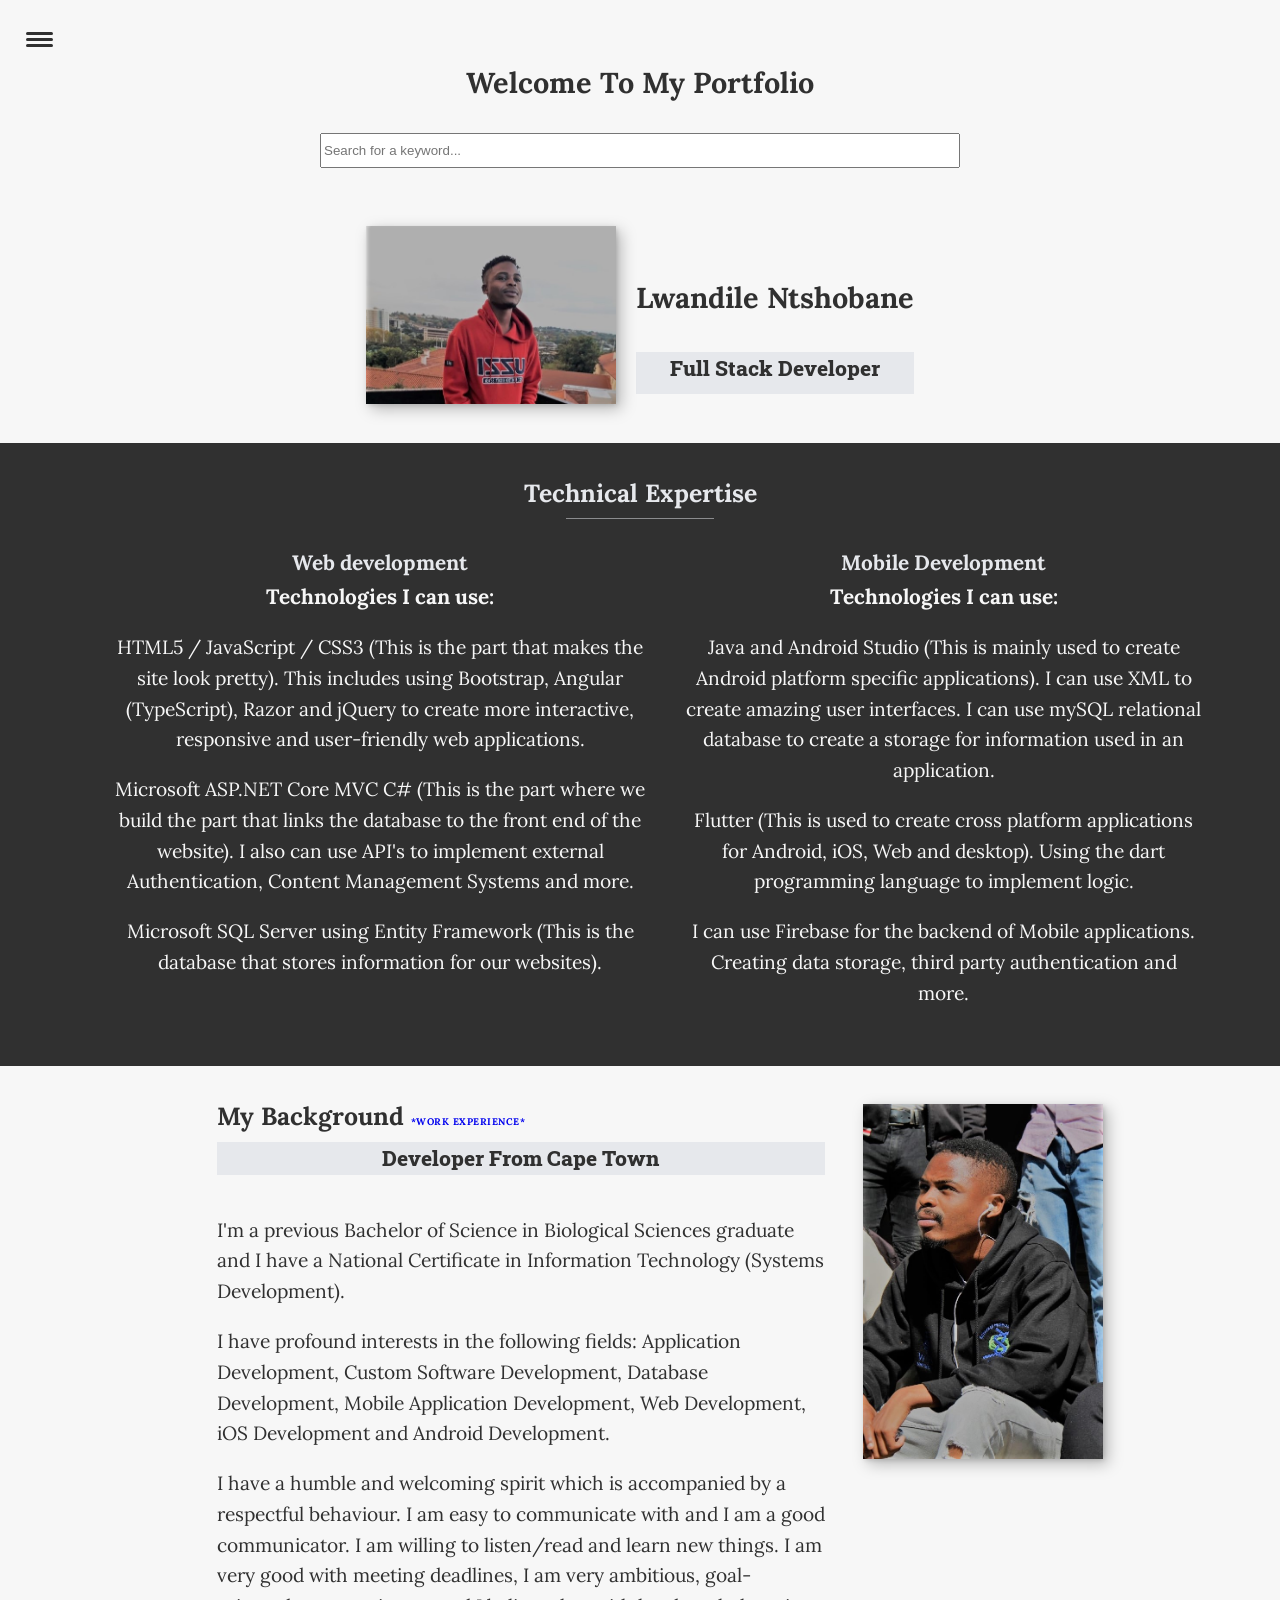
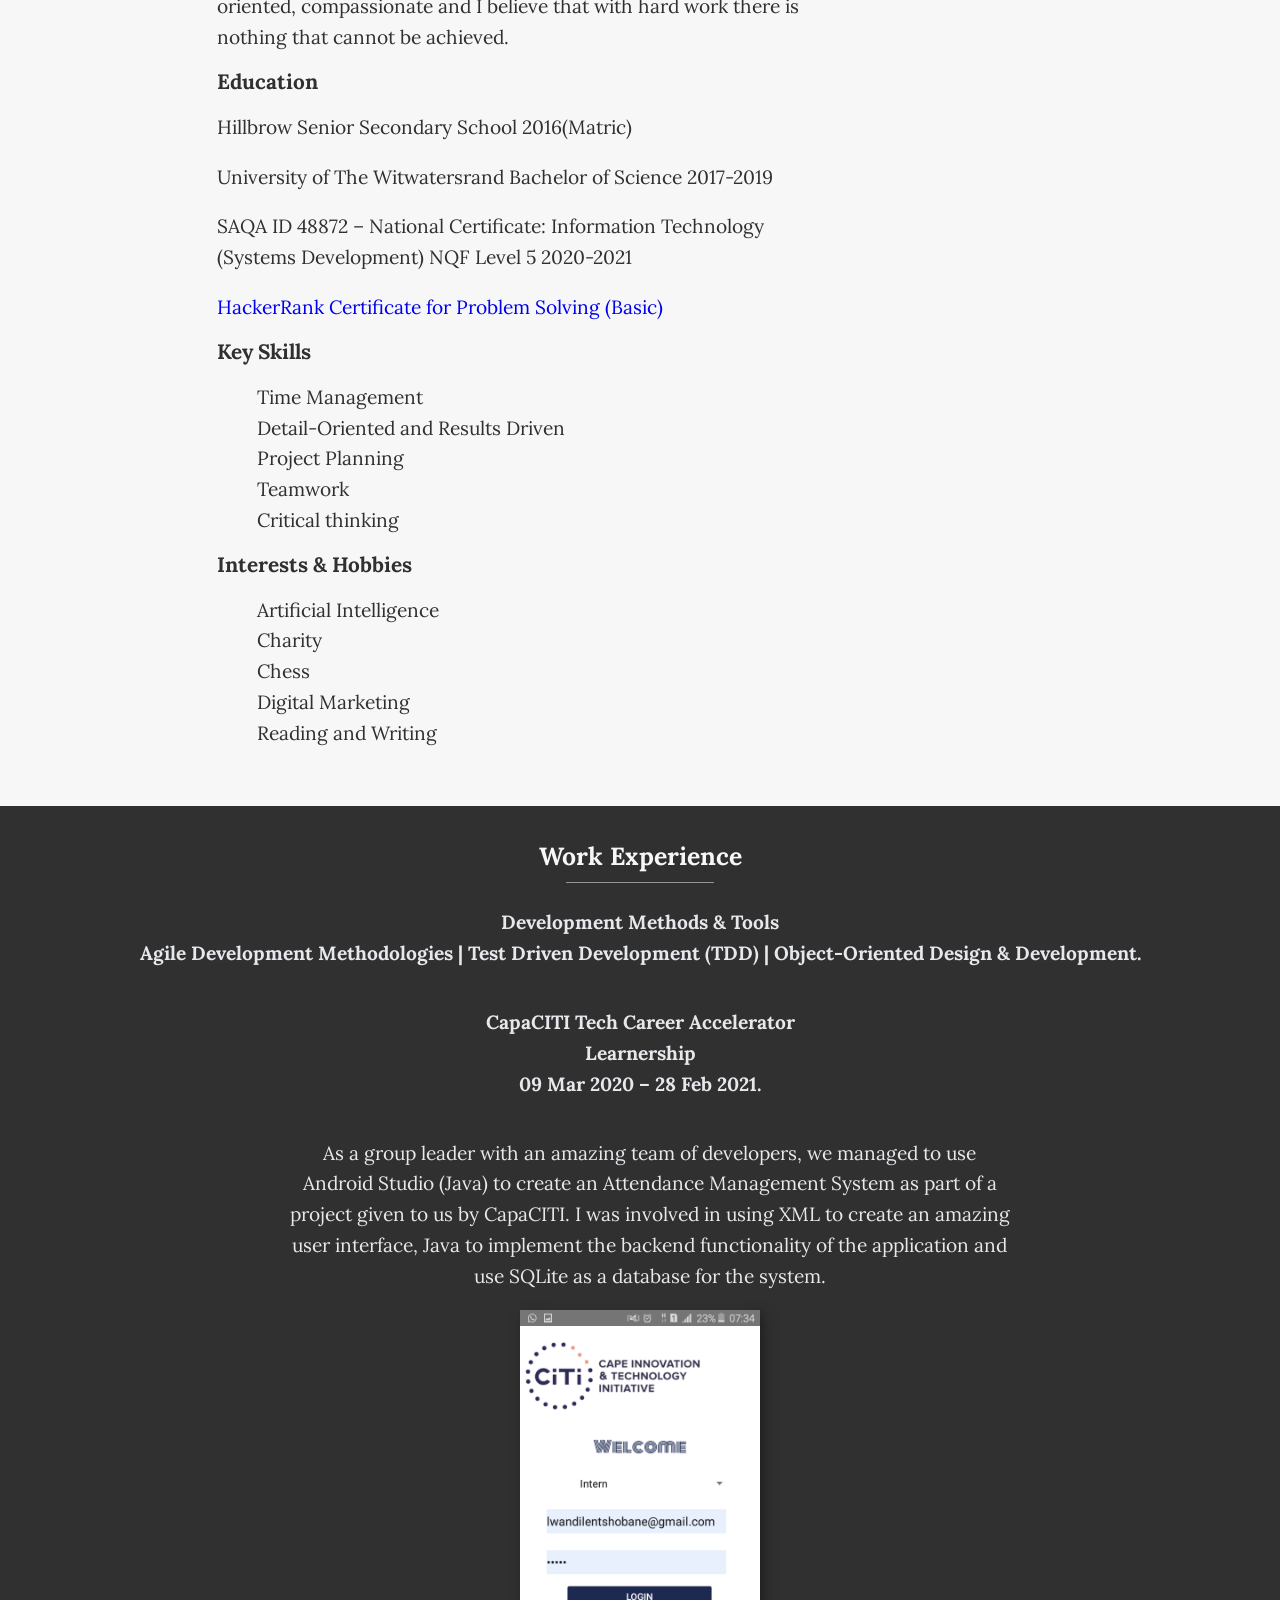
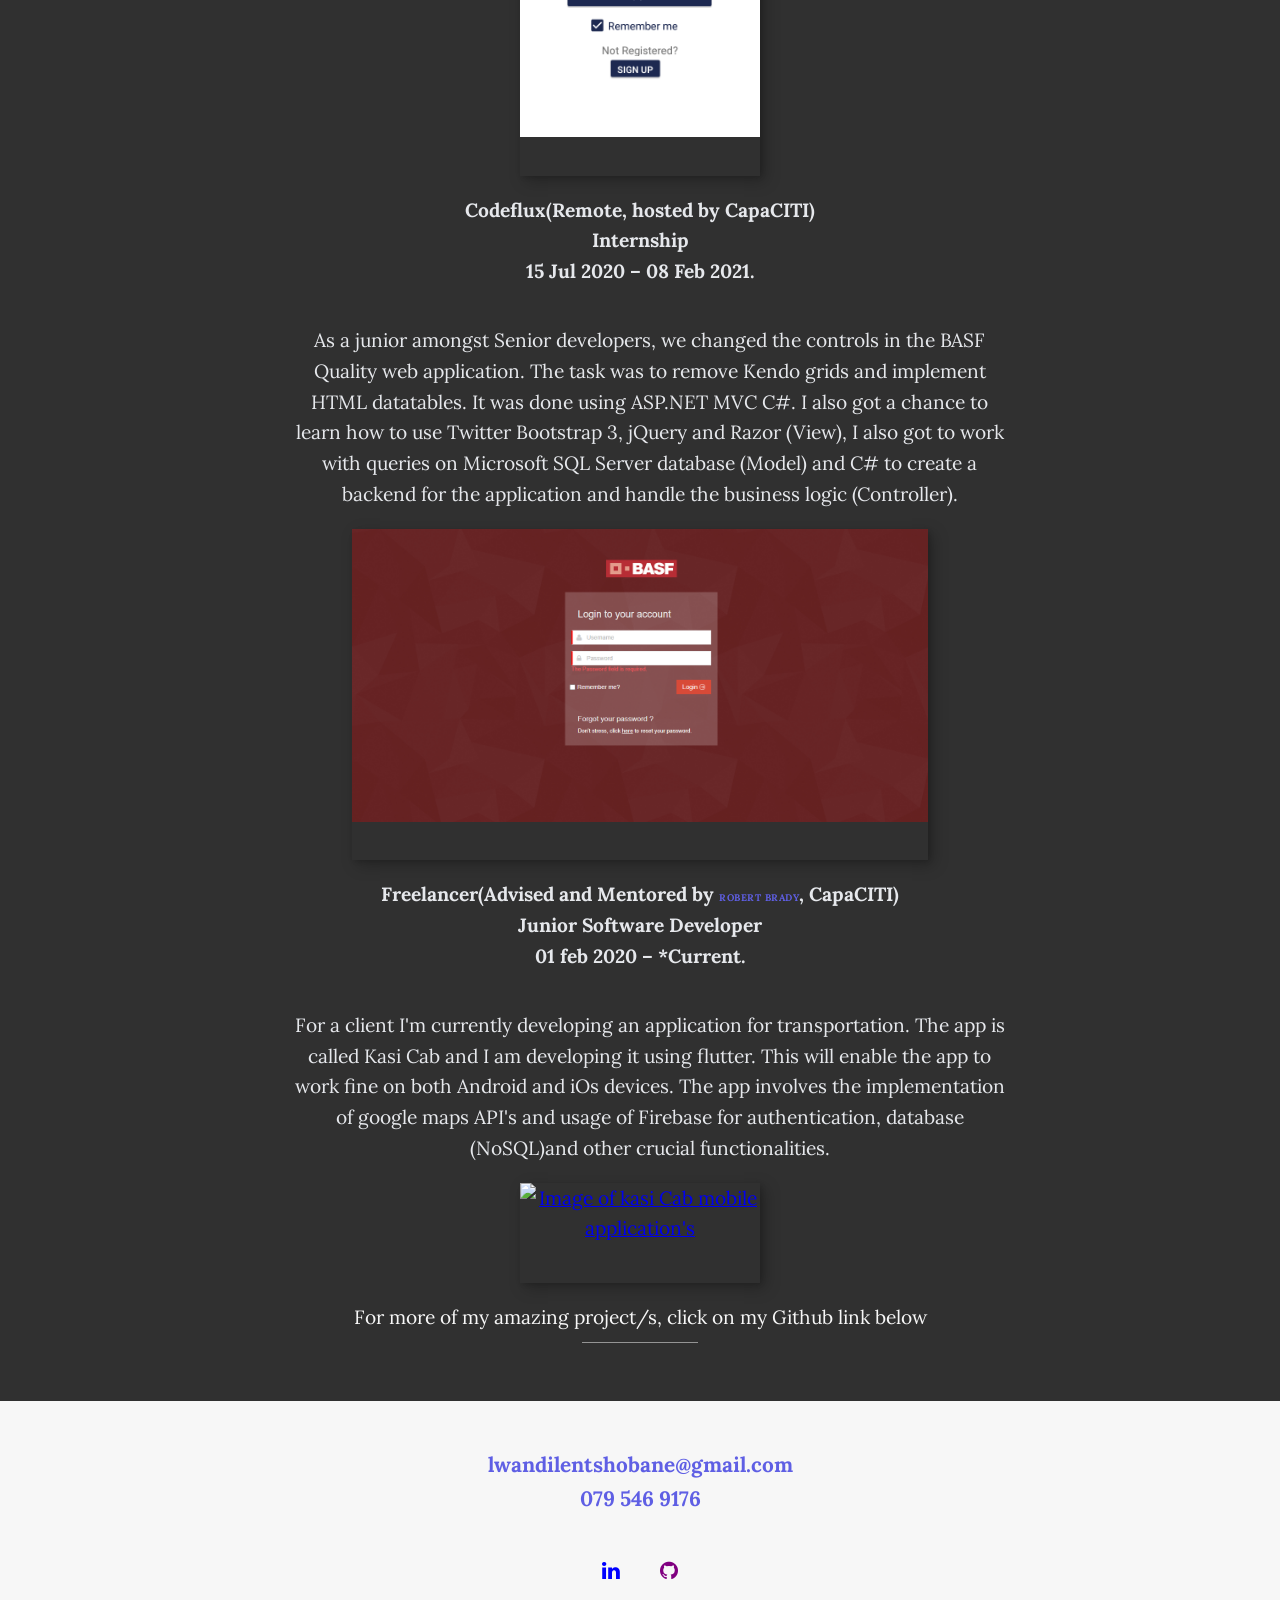
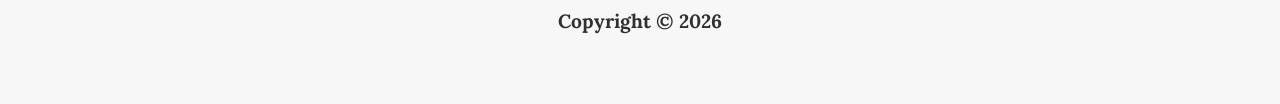
==== Portfolio/index.html @ f4eab5da "Add files via upload Inserted the go to git hub text" ====
<!DOCTYPE html>
<html lang="en">
    <head>
    <meta charset="UTF-8">
    <meta name="viewport" content="width=device-width, initial-scale=1.0">
    <meta http-equiv="X-UA-Compatible" content="ie=edge">


    <title>Lwandile Ntshobane's Portfolio</title>
    
    <link rel="stylesheet" href="https://cdnjs.cloudflare.com/ajax/libs/font-awesome/4.7.0/css/font-awesome.min.css">
    <script src="javascript/jquery-3.1.0.min.js"></script>
    <script src="javascript/e-search.min.js"></script>
    <script src="javascript/e-search.js"></script>

    <!--Add faviCon
    -->
     <link rel="shortcut icon" href="img/itechYe2.png" type="image/x-icon">

   
    <!--
        This is used to render css files the correct way across browsers and have the same result
    -->
    <link rel="stylesheet" href="https://cdnjs.cloudflare.com/ajax/libs/normalize/7.0.0/normalize.min.css"
    integrity="sha256-46qynGAkLSFpVbEBog43gvNhfrOj+BmwXdFgVK/Kvc=" crossorigin="anonymous">

    <link rel="stylesheet" href="css/style.css">

    <link href="https://fonts.googleapis.com/css?family=Lora:400,800|Roboto+Slab:400,800&display=swap" rel="stylesheet">
    <script type="text/javascript">

        var introImages = [], kasiCabImages = [], basfImages = [], amsImages = [], w = -1, x = -1, y = -1, z = -1;

        // Intro image slide
        introImages[0] = "img/Lwandile2.jpg";
        for (i = 1; i < 100; i++) {
            introImages[i] = "img/Lwandile.png";
        }

        // KasiCab image slide
        kasiCabImages[1] = "img/kasiCab.png";
        kasiCabImages[0] = "img/kasiCab2.png";
        // BASF Quality image slide
        basfImages[0] = "img/BASF _ Log in - Google Chrome 4_10_2021 7_22_12 AM.png";
        basfImages[1] = "img/BASF _ Log in - Google Chrome 4_10_2021 7_22_21 AM.png";
        basfImages[2] = "img/BASF _ Log in - Google Chrome 4_10_2021 7_22_30 AM.png";
        // BASF Quality image slide
        amsImages[0] = "img/Capaciti Ams.png";
        amsImages[1] = "img/Capaciti Ams2.png";
        amsImages[2] = "img/Capaciti Ams3 .png";
        amsImages[3] = "img/Capaciti Ams4.png";
        amsImages[4] = "img/Capaciti Ams5.png";


        function displayNextIntroImage() {
            x = x === introImages.length - 1 ? 0 : x + 1;
            document.getElementById("slideIntroImg").src = introImages[x];
        }
        function displayNextKasiCabImage() {
            y = y === kasiCabImages.length - 1 ? 0 : y + 1;
            document.getElementById("kasicabSlide").src = kasiCabImages[y];
        }
        function displayNextBasfImage() {
            w = w === basfImages.length - 1 ? 0 : w + 1;
            document.getElementById("basfSlide").src = basfImages[w];
        }
        function displayNextAmsImage() {
            z = z === amsImages.length - 1 ? 0 : z + 1;
            document.getElementById("amsSlide").src = amsImages[z];
        }
        function startTimer() {
            setInterval(displayNextIntroImage, 5000);
            setInterval(displayNextAmsImage, 10000);
            setInterval(displayNextBasfImage, 11400);
            setInterval(displayNextKasiCabImage, 12400);
        }


    </script>
    </head>
    <body onload="startTimer()">
    <header>

        
        
        <button class="nav-opener" 
        
        aria-label="toggle navigation">
            <span class="hamburgerBtn"></span>
        </button>

        <nav class="nav">
                <div id="particles-js">
                <ul class="navList">
                    <li class="navItems">
                        <a href="#" class="navLink">Home</a>
                    </li>
                    <li class="navItems">
                        <a href="#services" class="navLink">Services</a>
                    </li>
                    <li class="navItems">
                        <a href="#about" class="navLink">About</a>
                    </li>
                    <li class="navItems">
                        <a href="#work" class="navLink">Experience</a>
                    </li>
                    <li class="navItems">
                        <a href="#contact" class="navLink">Contact</a>
                    </li>
                </ul>
            </div>
        </nav>

    </header>

    
    
    <!--Welcome message-->
    <h1 id="welcomeMsg"> Welcome To My Portfolio</h1>

    <!-- search bar -->
    <div class="form-search">
    
        <input type="search"  placeholder="Search for a keyword..." id="txtTest" class="search-item">
    
    
    </div>
    
    <section class="intro" id="home">
        
        <h1 class="title titleSectionIntro">
        <strong> Lwandile Ntshobane</strong>
        </h1>
        <p class="subtitle subtitleSectionIntro"> Full Stack Developer</p>
   
       
        <img src="img/Lwandile2.jpg" alt="lwandile Ntshobane's image" id="slideIntroImg" class="introImg" >
  
      <!-- <img src="img/Lwandile2.jpg" alt="lwandile Ntshobane's image" class="introImg"> -->
  
</div>
    </section>

    <div class="containerItems">
    <!--The services I provide-->
    <section class="myServices item" data-search="html css frontend backend flutter android iOS firebase programming javaScript angular bootstrap xml androidstudio c# csharp framework library asp.net sql web mobile database service technology technologies"  id="services">
        <h2 class="title titleSectionServices"> Technical Expertise</h2>
        <div class="services">
        <div class="service">
        <h3 class="subtitleServices"> Web development </h3>
        <p class="subtitle">Technologies I can use: </p>
        
               <p> HTML5 / JavaScript / CSS3 (This is the part that makes the site look pretty). This
            includes using Bootstrap, Angular (TypeScript), Razor and jQuery to create more interactive, responsive and user-friendly web applications. </p>

        <p> Microsoft ASP.NET Core MVC C# (This is the part where we build the part that links the database to
            the front end of the website). I also can use API's to implement external Authentication, Content Management Systems and more. </p>

        <p> Microsoft SQL Server using Entity Framework (This is the database that stores information for our websites).
    </p>
      
        </div> 
        <!--Other service-->
        <div class="services">
            <div class="service">
                <h3 class="subtitleServices"> Mobile Development </h3>
                <p class="subtitle">Technologies I can use: </p>
                <p>  Java and Android Studio (This is mainly used to create Android platform specific applications). I can use XML to create amazing user interfaces.  I can use mySQL relational database to create a storage for information used in an application. </p>
                
                    <p> Flutter (This is used to create cross platform applications for Android, iOS, Web and desktop). Using the dart programming language to implement logic.</p>
                
                <p> I can use Firebase for the backend of Mobile applications. Creating  data storage, third party authentication and more.
                </p>
            </div>
    </div> 
    
    <!--End services-->
    
    </section>

    <!--About-->
<section class="myAbout item" data-search="education school university college address certificates qualification skills interests hobbies" id="about">
  
    <h2 class="title titleSectionAbout">My Background <a href="#work" class="btn">*Work Experience* </a></h2>
    <p class="subtitle subtitleSectionAbout">  Developer From Cape Town </p>

    <div class="aboutBody">
        <p>I'm a previous Bachelor of Science in Biological Sciences graduate and I have a National Certificate in Information Technology (Systems Development).</p>
        <p>I have profound interests in the following fields:
        Application Development, Custom Software Development, Database Development, Mobile Application Development, Web
        Development, iOS Development and Android Development.
</p>
        <p>I have a humble and welcoming spirit which is accompanied by a respectful behaviour. I am easy to communicate with and
        I am a good communicator. I am willing to listen/read and learn new things. I am very good with meeting deadlines, I am
        very ambitious, goal-oriented, compassionate and I believe that with hard work there is nothing that cannot be achieved.</p>
        
        <div class="skillsContainer">
            <div class="aboutItem">
            <h3>Education</h3>
            
                <p>Hillbrow Senior Secondary School
                2016(Matric)</p>
                <p>University of The Witwatersrand
                Bachelor of Science 
                2017-2019</p>
                <p>SAQA ID 48872 – National Certificate: Information Technology (Systems Development) NQF Level 5
                2020-2021</p>   
                
                <a id="hackerLink" href="https://www.hackerrank.com/certificates/318ab7e245bd" >HackerRank Certificate for Problem Solving (Basic)</a>
</p>   
             </div>

            <div class="aboutItem">
        <h3>Key Skills</h3>
        <ul>
            <li>Time Management</li>
            <li>Detail-Oriented and Results Driven</li>
            <li>Project Planning</li>
            <li>Teamwork</li>
            <li>Critical thinking </li>
        </ul> </div>
        <div class="aboutItem">
        <h3>Interests & Hobbies</h3>
        <ul>
            <li>Artificial Intelligence</li>
            <li>Charity</li>
            <li>Chess</li>
            <li>Digital Marketing</li>
            <li>Reading and Writing</li>
        </ul></div>
        </div>
    </div>
    <img src="img/Lwandile_2.jpg" alt="Lwandile looking at the sky" class="aboutImg">
</section>

<!--Work Experience-->
<section class="myWork item" data-search="html flutter android iOS firebase programming javascript css angular bootstrap frontend backend csharp database framework library c# asp.net mvc project sql web mobile agile company experience technology technologies work testdrivendevelopment oop xml obejectorientedprogramming androidstudio" id="work">
    <h2 class="title titleSectionExperience"> Work Experience </h2>
    <p class="subtitleSectionExperience">Development Methods & Tools <br> Agile Development Methodologies | Test Driven Development (TDD) | Object-Oriented Design & Development.
</p>

    <!--Resume Items-->
    <div class="experience">
       
        <p class="subtitleSectionExperience">CapaCITI Tech Career Accelerator <br>
        Learnership <br>
        09 Mar 2020 – 28 Feb 2021. </p>
        
        <p class="textSectionExperience">As a group leader with an amazing team of developers, we managed to use Android Studio (Java) to create an Attendance
        Management System as part of a project given to us by CapaCITI. I was involved in using XML to create an
        amazing user interface, Java to implement the backend functionality of the application and use SQLite as a
        database for the system.
</p>
        <a href="#" class="experienceItem">
            <img src="img/Capaciti Ams.png" alt="Image of Capaciti Attendance Management System application" id="amsSlide"
                class="experienceImg"> 
        </a> 
        <p class="subtitleSectionExperience">Codeflux(Remote, hosted by CapaCITI) <br>
            Internship <br>
            15 Jul 2020 – 08 Feb 2021. </p>
        
        <p class="textSectionExperience"> As a junior amongst Senior developers, we changed the controls in the BASF Quality web application. The task was to remove Kendo grids and implement HTML datatables. It was done using ASP.NET MVC C#. I also got a chance to learn how to use Twitter Bootstrap 3, jQuery and Razor (View), I also got to work with queries on Microsoft SQL Server database (Model) and C# to create a backend for the application and handle the business logic (Controller).
        </p>
        <a href="#" class="experienceItem">
            <img src="img/BASF _ Log in - Google Chrome 4_10_2021 7_22_12 AM.png" alt="Image of BASF Quality website login page" 
               id="basfSlide" class="experienceImg">
               
        </a>

        <p class="subtitleSectionExperience">Freelancer(Advised and Mentored by <a href="https://www.linkedin.com/in/robert-b-73463a1b1/"  class="btn" id="mrRob"> Robert Brady</a>, CapaCITI) <br>
            Junior Software Developer <br>
            01 feb 2020 – *Current. </p>
        
        <p class="textSectionExperience"> For a client I'm currently developing an application for transportation. The app is called Kasi Cab and I am developing it using flutter. This will enable the app to work fine on both Android and iOs devices. The app involves the implementation of google maps API's and usage of Firebase for authentication, database (NoSQL)and other crucial functionalities.
        </p>
<a href="#" class="experienceItem">
    <img src="img/kasiCab2.png" alt="Image of kasi Cab mobile application's" 
        id="kasicabSlide" class="experienceImg">

       
</a>

<p class="title titleSectionExperience"> For more of my amazing project/s, click on my Github link below</p>
    </div>

</section>

<footer class="item" id="contact" data-search="number contact email socialmedia linkedin github" >
  
    <a href="mailto:lwandilentshobane@gmail.com" class="socialListLink">lwandilentshobane@gmail.com</a> <br>
    <a href="tel:0795469176" class="socialListLink"> 
        079 546 9176</a>
    <ul class="socialList">
            <li class="socialListItem">
                <a class="socialListLink" href="https://www.linkedin.com/in/lwandile-ntshobane-5214bb152/"> <i class="fa fa-linkedin" style="color: blue;"></i> 

            </a>
        </li>
            <li class="socialListItem">
                <a class="socialListLink" style="color: purple;" href="https://github.com/lwandileTheGreat "> <i class="fa fa-github"></i> 
                </a>
            </li>
    </ul>
    <p>Copyright &copy; <span id="year"></span></p>
</footer>
</div>



<script src="javascript/slideshow.js"></script>

<script type="text/javascript">
    $('.search-item').search(function () {

        //execute after done typing.

    });
</script>
<script src="javascript/particles.js"></script>
<script src="javascript/particles.min.js"></script>
<script src="javascript/app.js"></script>
<script> // Get a reference to the input and wire it up to an input event handler that
    // calls the fixer function
    document.getElementById("txtTest").addEventListener("input", forceLower);

    // Event handling functions are automatically passed a reference to the
    // event that triggered them as the first argument (evt)
    function forceLower(evt) {
        // Get an array of all the words (in all lower case)
        var words = evt.target.value.toLowerCase().split(/\s+/g);

        // Loop through the array and replace the first letter with a cap
        var newWords = words.map(function (element) {
            // As long as we're not dealing with an empty array element, return the first letter
            // of the word, converted to upper case and add the rest of the letters from this word.
            // Return the final word to a new array
            return element !== "" ? element[0].toUpperCase() + element.substr(1, element.length) : "";
        });

        // Replace the original value with the updated array of capitalized words.
        evt.target.value = newWords.join(" ");
    }
</script>
    </body>
</html>
---- Portfolio/css/style.css ----
*,
*::before,
*::after {
  box-sizing: border-box;
}

/* Custom Properties*/
:root {
  --ff-primary: "Lora", serif;
  --ff-secondary: "Roboto Slab", serif;

  --fw-reg: 400;
  --fw-bold: 800;

  --clr-light: rgb(247, 247, 247);
  --clr-dark: #303030;
  --clr-accent: #e6e8ec;
  --clr-hover: rgba(170, 161, 166, 0.3);

  --fs-h1: 1.5rem;
  --fs-h2: 1.35rem;
  --fs-h3: 1.28rem;
  --fs-body: 1.1rem;

  --bs: 0.25em 0.25em 0.75em rgba(0, 0, 0, 0.25),
    0.125em 0.125em 0.25em rgba(0, 0, 0, 0.15);
}

html {
  scroll-behavior: smooth;
}

body {
  background: var(--clr-light);
  color: var(--clr-dark);
  font-family: var(--ff-primary);
  font-size: var(--fs-body);
  margin: 0;
  line-height: 1.6;
}

section,
footer {
  padding: 2em 4em;
}

img {
  display: block;
}

.aboutImg {
  width: 55%;
  box-shadow: var(--bs);
}

.introImg {
  box-shadow: var(--bs);
  width: 75%;
  margin: 0 auto;
}

a img {
  width: 100%;
}

#kasicabSlide,
#amsSlide {
  width: 50%;
}

strong {
  font-weight: var(--fw-bold);
}

.btn {
  display: inline;
  /* padding: 0.5em 1.5em; */
  background: var(--clr-);
  text-decoration: none;
  cursor: pointer;
  font-size: 0.6rem;
  font-weight: var(--fw-bold);
  text-transform: uppercase;
  letter-spacing: 0.5px;
}

/*Typography*/
h1,
h2,
h3 {
  line-height: 1;
  margin: 0;
}

h1 {
  font-size: var(--fs-h1);
}
h2 {
  font-size: var(--fs-h2);
}
h3 {
  font-size: var(--fs-h3);
}

.title {
  margin-bottom: 0.05em;
}

.titleSectionIntro {
  margin-top: 2em;

  text-align: center;

  font-weight: var(--fw-reg);
  /* padding-top: 1.01em; */
  padding-bottom: 1.01em;
}
.titleSectionIntro strong {
  display: block;
}
.subtitle {
  margin: 0;
  font-size: var(--fs-h3);
  margin-bottom: 0.5em;
  font-weight: var(--fw-bold);
}
.titleSectionAbout {
  margin-bottom: 0.5em;
}

.subtitleSectionAbout {
  margin-bottom: 1em;
}

.subtitleSectionIntro {
  text-align: center;
}
.subtitleSectionIntro,
.subtitleSectionAbout {
  background: var(--clr-accent);
  font-family: var(--ff-secondary);
  /* padding: 0.25em 1em; */
}

/* Search bar */
.form-search {
  width: 80%;
  margin: 20px auto;
  display: flex;
}

.searchIcon {
  margin-top: 0.35em;
  padding-left: 2em;
}

.search-item {
  width: 100%;
  height: 35px;
}

.containerItems {
  clear: both;
}

/* .item {
  float: left;
  width: 200px;
  padding: 10px;
  text-align: center;
} */

/*header*/

header {
  /* display: flex; */
  justify-content: space-between;
  padding: 1em;
}

.nav {
  position: fixed;
  background-color: var(--clr-dark);
  background-image: url(../img/space-wallpaper-20070715413913-scaled.jpg);
  background-size: cover;
  background-attachment: fixed;
  background-blend-mode: multiply;

  top: 0;
  bottom: 0;
  left: 0;
  right: 0;
  z-index: 100;
  transform: translateX(100%);
  transition: transform 250ms cubic-bezier(0.5, 0, 0.5, 1);
}

.navList {
  list-style: none;
  display: flex;
  height: 100%;
  flex-direction: column;
  justify-content: space-between;
  align-items: center;
  margin: 0;
  padding: 0;
}

.navLink {
  color: var(--clr-light);
  font-weight: var(--fw-bold);
  font-size: var(--fs-h3);
  text-decoration: none;
}
.navLink:hover {
  color: var(--clr-hover);
}

.navOpen .nav {
  transform: translateX(0);
}

.navOpen .nav-opener {
  position: fixed;
}

.navOpen .hamburgerBtn {
  transform: rotate(0.625turn);
  background-color: var(--clr-light);
}

.navOpen .hamburgerBtn::before {
  transform: rotate(90deg) translateX(-6px);
  background-color: var(--clr-light);
}

.navOpen .hamburgerBtn::after {
  opacity: 0;
}
/*intro section*/

#welcomeMsg {
  text-align: center;
}
.intro {
  position: relative;
}

.nav-opener {
  padding: 0.5em;
  background: transparent;
  border: 0;
  cursor: pointer;
  /* position: absolute; */
  right: 1em;
  top: 1em;
  z-index: 1000;
}
.hamburgerBtn {
  display: block;
  position: relative;
}

.nav-opener:focus {
  outline: 3px solid var(--clr-accent);
  outline-offset: 3px;
}

.hamburgerBtn,
.hamburgerBtn::before,
.hamburgerBtn::after {
  background-color: var(--clr-dark);
  width: 2em;
  height: 3px;
  border-radius: 1em;
  transition: transform 250ms ease-in-out;
}

.hamburgerBtn::before,
.hamburgerBtn::after {
  content: "";
  position: absolute;
  left: 0;
  right: 0;
}

.hamburgerBtn::before {
  top: 6px;
}
.hamburgerBtn::after {
  bottom: 6px;
}
/* Services */

.myServices {
  background-color: var(--clr-dark);
  background-image: url(../img/pexels-negative-space-169573.jpg);
  background-size: cover;
  background-attachment: fixed;
  background-blend-mode: multiply;
  color: var(--clr-light);
  text-align: center;
}
.titleSectionServices,
.subtitleServices {
  color: var(--clr-accent);
  position: relative;
  padding-bottom: 0.3em;
}

.subtitleSectionAbout {
  text-align: center;
}

.textSectionExperience {
  color: var(--clr-accent);
}

.titleSectionServices::after {
  content: "";
  display: block;
  width: 6em;
  height: 1px;
  margin: 0.5em auto 1em;
  background: currentColor;
  opacity: 0.5;
}

/* About section */

.myAbout {
  max-width: 1000px;
  margin: 0 auto;
}

.myAbout ul {
  list-style: none;
}

#hackerLink {
  text-decoration: none;
}
#txtTest {
  margin-top: 1.1em;
}

/* My work experience */
.myWork {
  background-color: var(--clr-dark);
  color: var(--clr-light);
  text-align: center;

  background-image: url(../img/pexels-felix-mittermeier-2832084.jpg);
  background-size: cover;
  background-attachment: fixed;
  background-blend-mode: multiply;
  text-align: center;
}

.subtitleSectionExperience {
  color: var(--clr-accent);
  font-weight: var(--fw-bold);
  margin-bottom: 2em;
}

.titleSectionExperience::after {
  content: "";
  display: block;
  width: 6em;
  height: 1px;
  margin: 0.5em auto 1em;
  background: currentColor;
  opacity: 0.5;
}

#mrRob {
  color: rgb(95, 95, 228);
}

#kasicabSlide,
#amsSlide,
#basfSlide {
  padding-bottom: 2em;
  margin: 0 auto;
  box-shadow: var(--bs);
}
/* .experience {
  /* display: grid; */

.experienceItem {
  padding-bottom: 2em;
}

/* footer */

footer {
  color: var(--clr-dark);
  text-align: center;
  padding: 2.5em 0;
  font-weight: var(--fw-bold);
  font-family: var(--ff-primary);
}

footer a,
footer ul {
  color: inherit;
  text-decoration: none;
}

.socialListLink:hover {
  opacity: 0.7;
}

.socialListLink {
  font-size: var(--fs-h3);
  padding: 0.5em;
  color: rgb(95, 95, 228);
}

.socialList {
  list-style: none;
  display: flex;
  justify-content: center;
  margin: 2em 0 0;
  padding: 0;
}

.socialListItem {
  margin: 0 0.5em;
}

@media (min-width: 800px) {
  .services {
    display: flex;
    max-width: 2000px;
    margin: 0 auto;
  }

  .service {
    margin-left: 2em;
  }

  .textSectionExperience {
    color: var(--clr-accent);
    margin-left: 11em;
    margin-right: 10em;
    font-weight: var(--fw-reg);

    /* .aboutItem + .aboutItem {
    margin-left: 5em;
  }

  .skillsContainer {
    list-style-type: none;
    display: flex;
    max-width: 800px;
    margin: 0 10em;
  } */
  }
}

@media (min-width: 1000px) {
  :root {
    --fs-body: 1.2rem;
  }
}

@media (min-width: 700px) {
  :root {
    --fs-h1: 1.8rem;
    --fs-h2: 1.55rem;
    --fs-h3: 1.3rem;
  }

  a img {
    width: 36rem;
  }

  #kasicabSlide,
  #amsSlide {
    width: 15rem;
  }
}
.aboutImg {
  margin-left: 2.5em;
}
@media (max-width: 800px) {
  .introImg {
    margin: 0 auto;
  }
  .titleSectionIntro {
    text-align: center;
    /* margin-bottom: 1em; */

    /* margin-top: 0.5em; */
  }
  .subtitleSectionAbout {
    margin-bottom: 0;
  }
}
@media (max-width: 600px) {
  .titleSectionIntro {
    margin-top: 0.8em;
  }

  #aboutImg {
    margin-left: 5em;
  }
}

@media (max-width: 400px) {
  #kasicabSlide,
  #amsSlide {
    width: 65%;
  }

  a img {
    width: 15rem;
    margin: 0 0;
  }
}

@media (min-width: 600px) {
  .intro {
    display: grid;
    width: min-content;
    margin: 0 auto;
    grid-column-gap: 1em;
    grid-template-areas:
      "img title"
      "img subtitle";
    grid-template-columns: min-content max-content;
  }

  .introImg {
    grid-area: img;
    min-width: 250px;
  }
  .form-search {
    width: 50%;
  }
}
@media (min-width: 500px) {
  .aboutImg {
    width: 15rem;
    margin-left: 0;
  }
}

@media (min-width: 750px) {
  .myAbout {
    display: grid;
    grid-template-columns: 1fr 200px;
    grid-template-areas:
      "title img"
      "subtitle img"
      "text img";
    grid-column-gap: 2em;
  }
  .titleSectionAbout {
    grid-area: title;
  }

  .subtitleSectionAbout,
  .titleSectionAbout {
    grid-column: 1;
  }

  .aboutImg {
    grid-area: img;
  }
}
/* @media (min-width: 900px) {
  .subtitleSectionAbout {
    text-align: left;
    margin-right: 19em;
    /* display: inline-flex; */
/* }
}  */
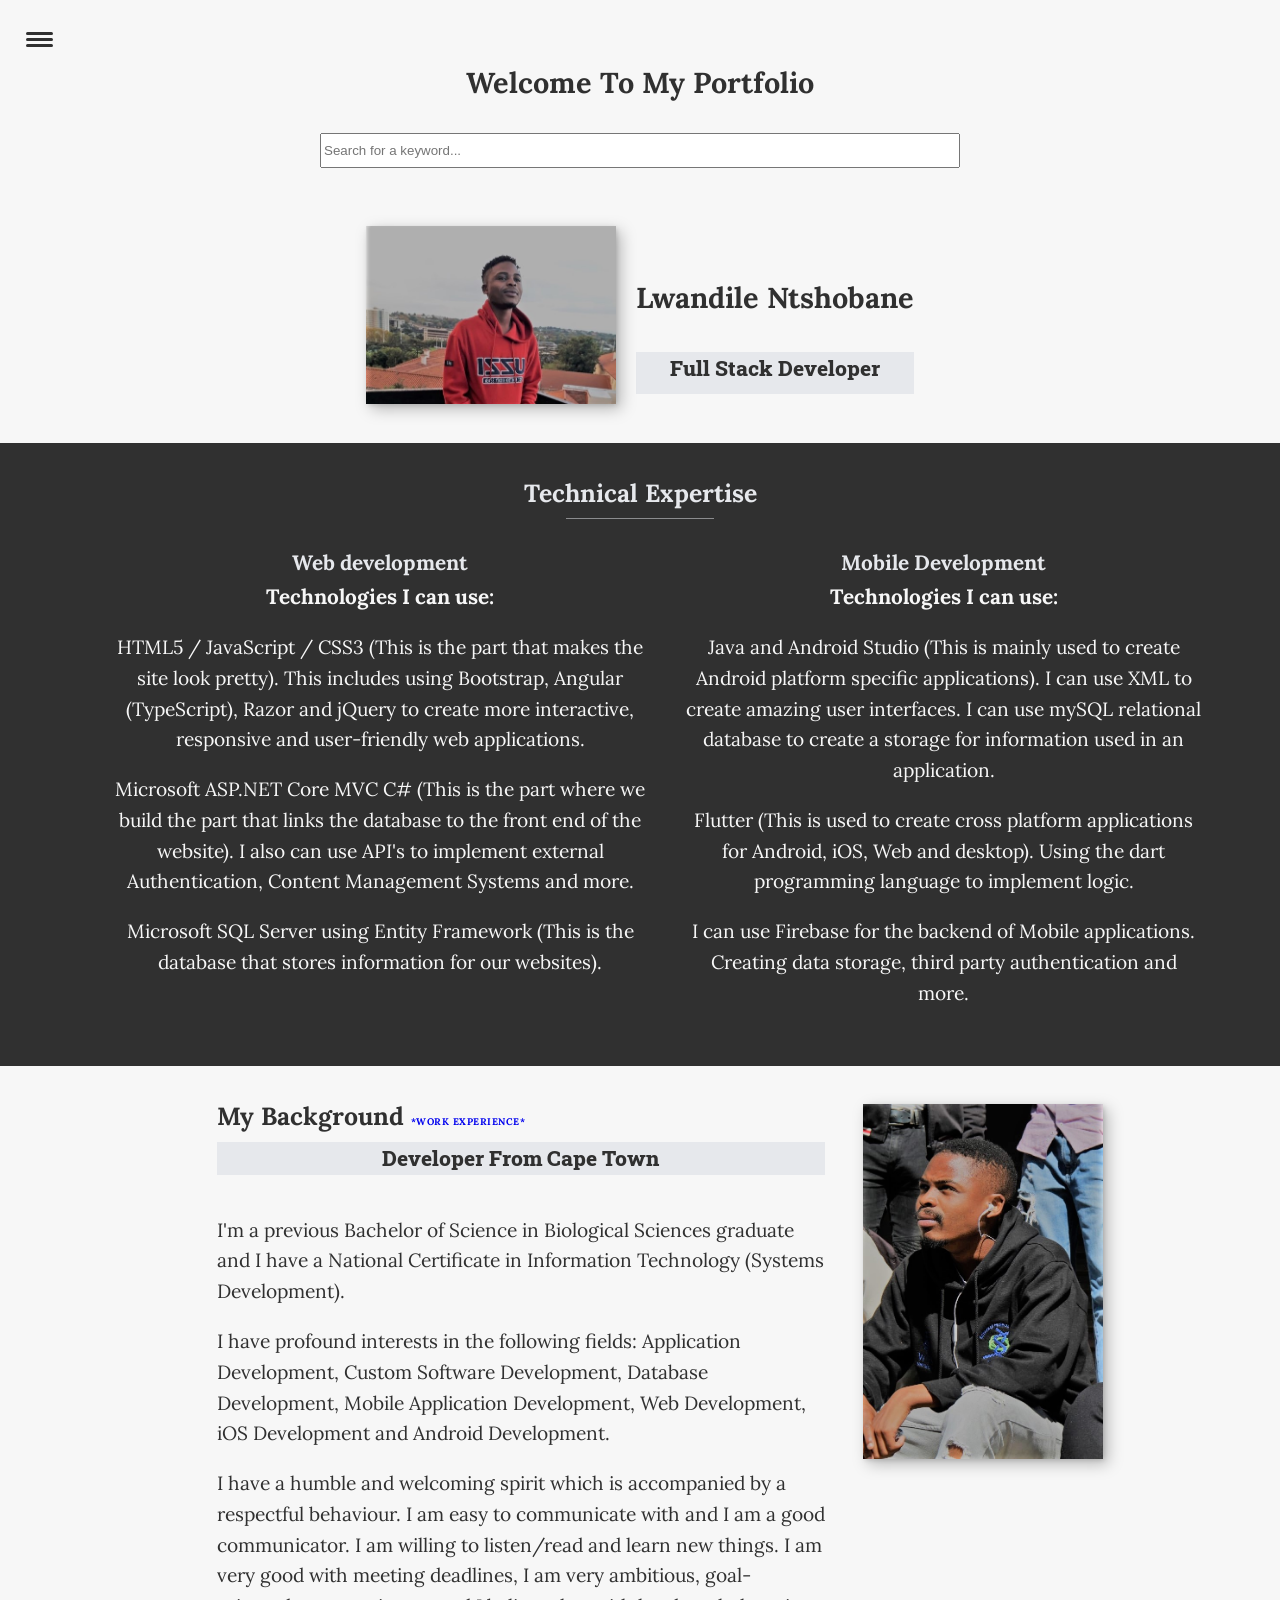
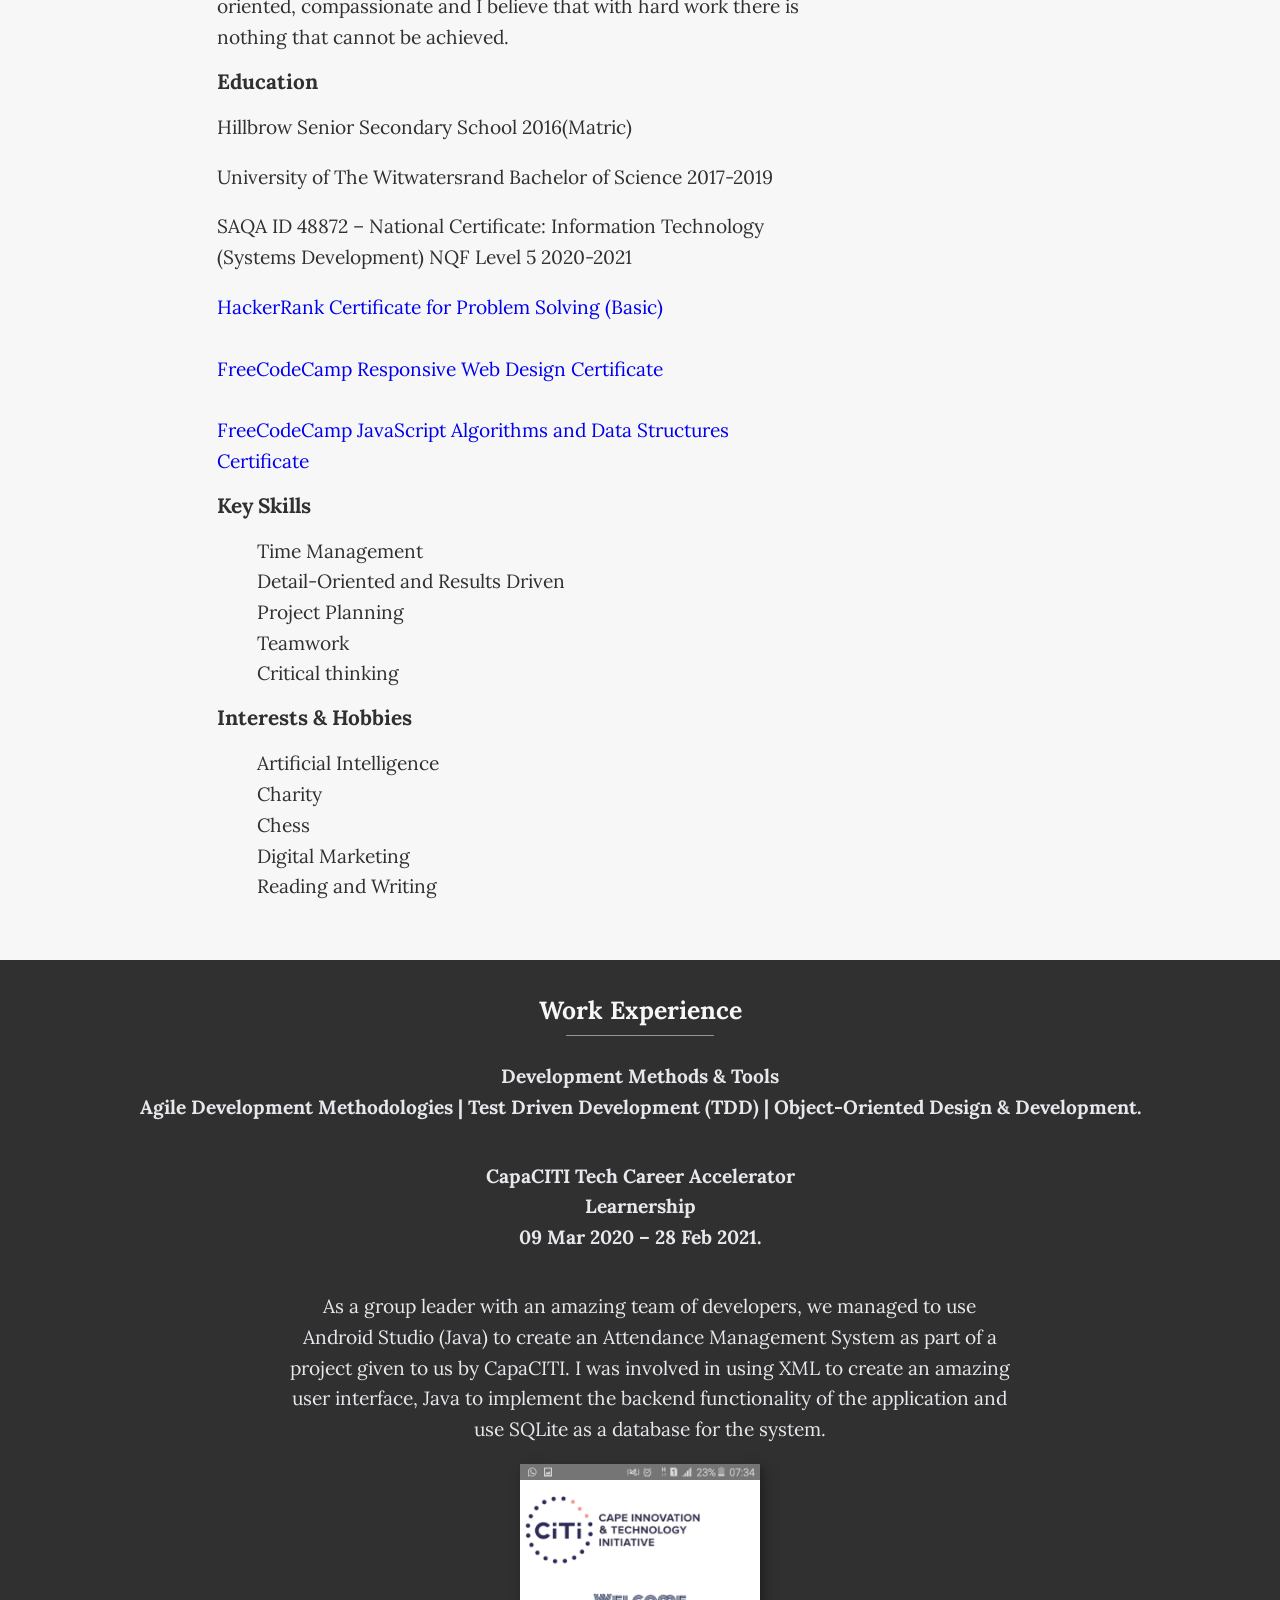
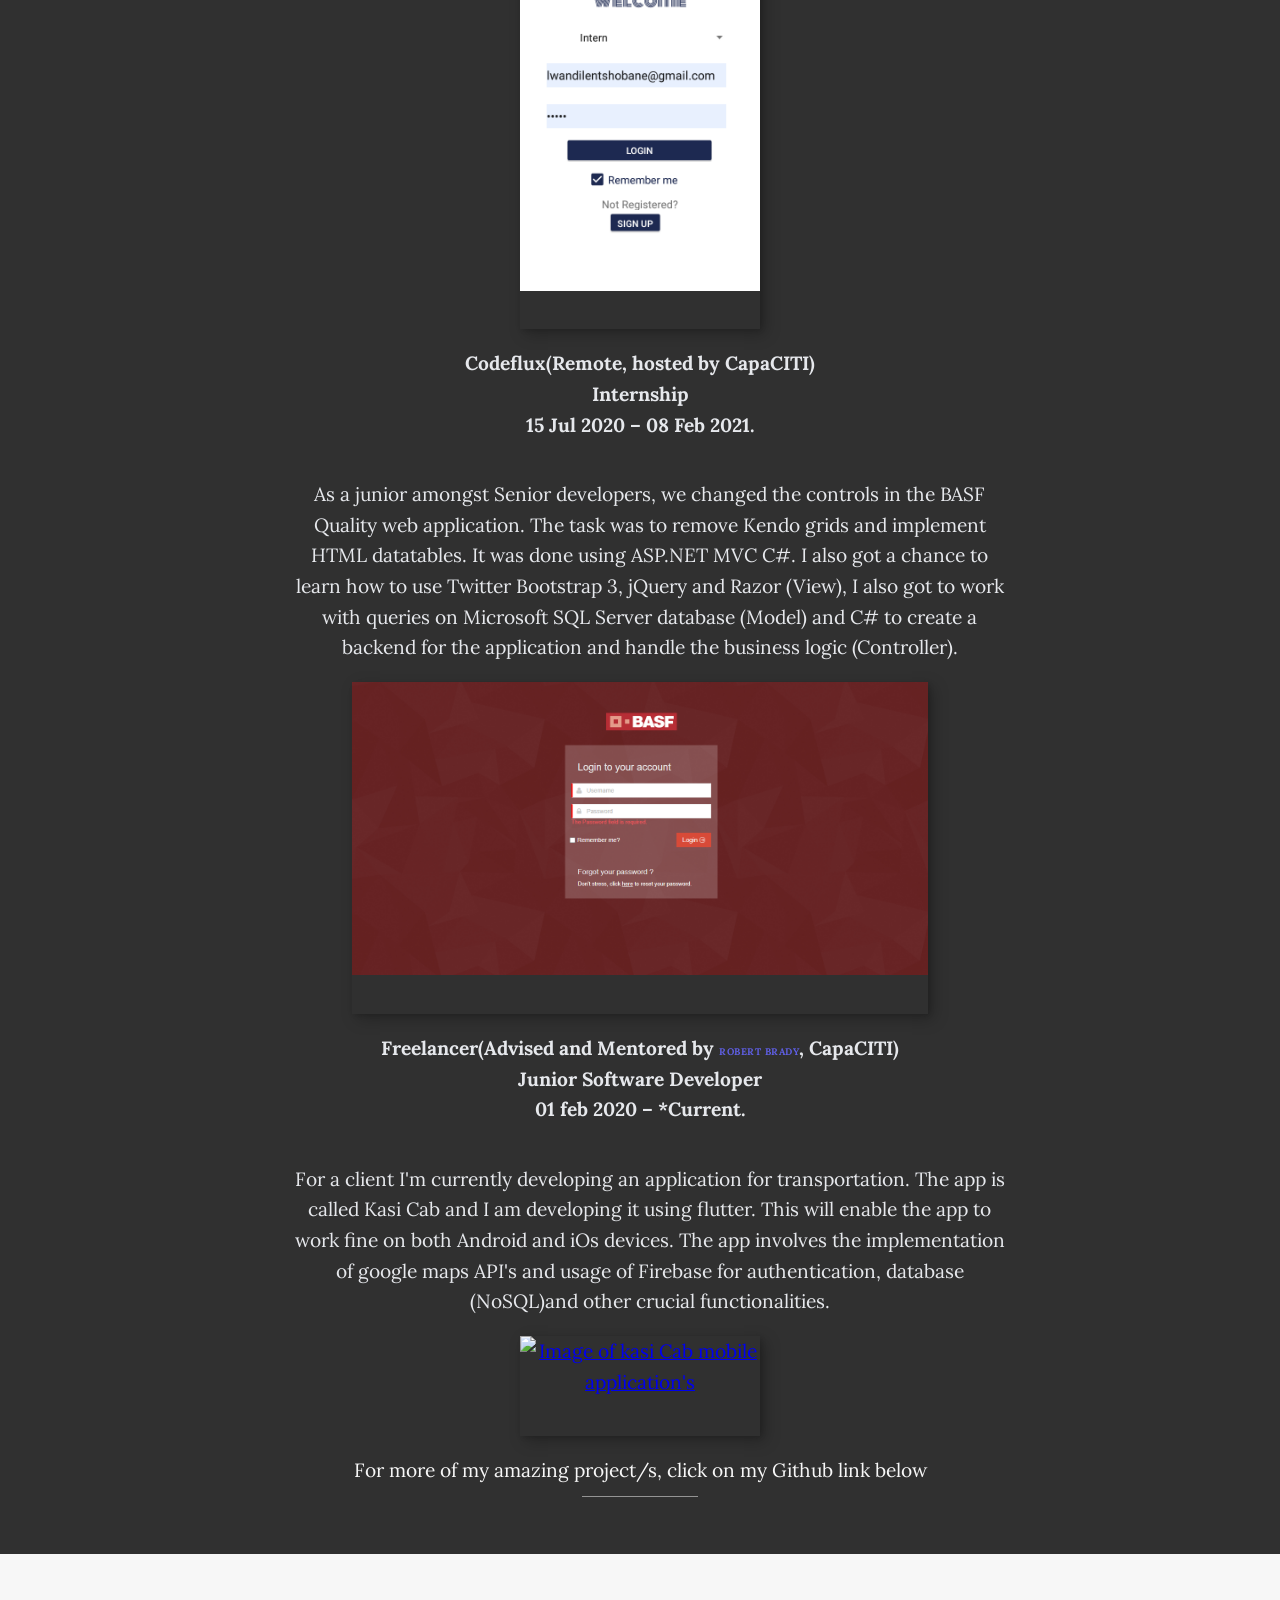
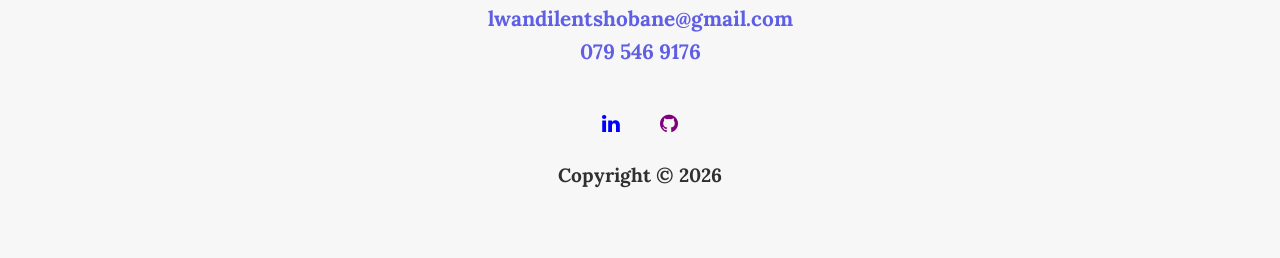
==== commit a5274d27: "Add files via upload Just added the dropdown list in the search bar" ====
--- a/Portfolio/index.html
+++ b/Portfolio/index.html
@@ -121,7 +121,18 @@
     <!-- search bar -->
     <div class="form-search">
     
-        <input type="search"  placeholder="Search for a keyword..." id="txtTest" class="search-item">
+        <input type="search"  placeholder="Search for a keyword..." id="search" class="search-item" list="autoComplete">
+       
+        <datalist id="autoComplete">
+
+            <option value="Backend dev"></option>
+            
+            <option value="Certificates"></option>
+            <option value="Contacts"></option>
+               <option value="Education"></option>
+            <option value="Frontend dev"></option>
+              <option value="Work Experience"></option>
+        </datalist>
     
     
     </div>
@@ -143,7 +154,7 @@
 
     <div class="containerItems">
     <!--The services I provide-->
-    <section class="myServices item" data-search="html css frontend backend flutter android iOS firebase programming javaScript angular bootstrap xml androidstudio c# csharp framework library asp.net sql web mobile database service technology technologies"  id="services">
+    <section class="myServices item" data-search="html css frontenddev backenddev flutter android iOS firebase programming javaScript angular bootstrap xml androidstudio c# csharp framework library asp.net sql web mobile database service technology technologies"  id="services">
         <h2 class="title titleSectionServices"> Technical Expertise</h2>
         <div class="services">
         <div class="service">
@@ -206,7 +217,10 @@
                 <p>SAQA ID 48872 – National Certificate: Information Technology (Systems Development) NQF Level 5
                 2020-2021</p>   
                 
-                <a id="hackerLink" href="https://www.hackerrank.com/certificates/318ab7e245bd" >HackerRank Certificate for Problem Solving (Basic)</a>
+                <a id="hackerLink" href="https://www.hackerrank.com/certificates/318ab7e245bd" >HackerRank Certificate for Problem Solving (Basic)</a> <br><br>
+                 <a id="hackerLink" href="https://www.freecodecamp.org/certification/lwandile/responsive-web-design" >FreeCodeCamp Responsive Web Design Certificate</a>
+                 <br><br>
+                 <a id="hackerLink" href="https://www.freecodecamp.org/certification/lwandile/javascript-algorithms-and-data-structures" >FreeCodeCamp JavaScript Algorithms and Data Structures Certificate</a>
 </p>   
              </div>
 
@@ -234,7 +248,7 @@
 </section>
 
 <!--Work Experience-->
-<section class="myWork item" data-search="html flutter android iOS firebase programming javascript css angular bootstrap frontend backend csharp database framework library c# asp.net mvc project sql web mobile agile company experience technology technologies work testdrivendevelopment oop xml obejectorientedprogramming androidstudio" id="work">
+<section class="myWork item" data-search="html flutter android iOS firebase programming javascript css angular bootstrap frontenddev backenddev csharp database framework library c# asp.net mvc project sql web mobile agile company workexperience technology technologies testdrivendevelopment oop xml obejectorientedprogramming androidstudio" id="work">
     <h2 class="title titleSectionExperience"> Work Experience </h2>
     <p class="subtitleSectionExperience">Development Methods & Tools <br> Agile Development Methodologies | Test Driven Development (TDD) | Object-Oriented Design & Development.
 </p>
@@ -285,7 +299,7 @@
 
 </section>
 
-<footer class="item" id="contact" data-search="number contact email socialmedia linkedin github" >
+<footer class="item" id="contact" data-search="number contacts email socialmedia linkedin github" >
   
     <a href="mailto:lwandilentshobane@gmail.com" class="socialListLink">lwandilentshobane@gmail.com</a> <br>
     <a href="tel:0795469176" class="socialListLink"> 
@@ -321,7 +335,7 @@
 <script src="javascript/app.js"></script>
 <script> // Get a reference to the input and wire it up to an input event handler that
     // calls the fixer function
-    document.getElementById("txtTest").addEventListener("input", forceLower);
+    document.getElementById("search").addEventListener("input", forceLower);
 
     // Event handling functions are automatically passed a reference to the
     // event that triggered them as the first argument (evt)
--- a/Portfolio/css/style.css
+++ b/Portfolio/css/style.css
@@ -340,7 +340,7 @@
 #hackerLink {
   text-decoration: none;
 }
-#txtTest {
+#search {
   margin-top: 1.1em;
 }
 
